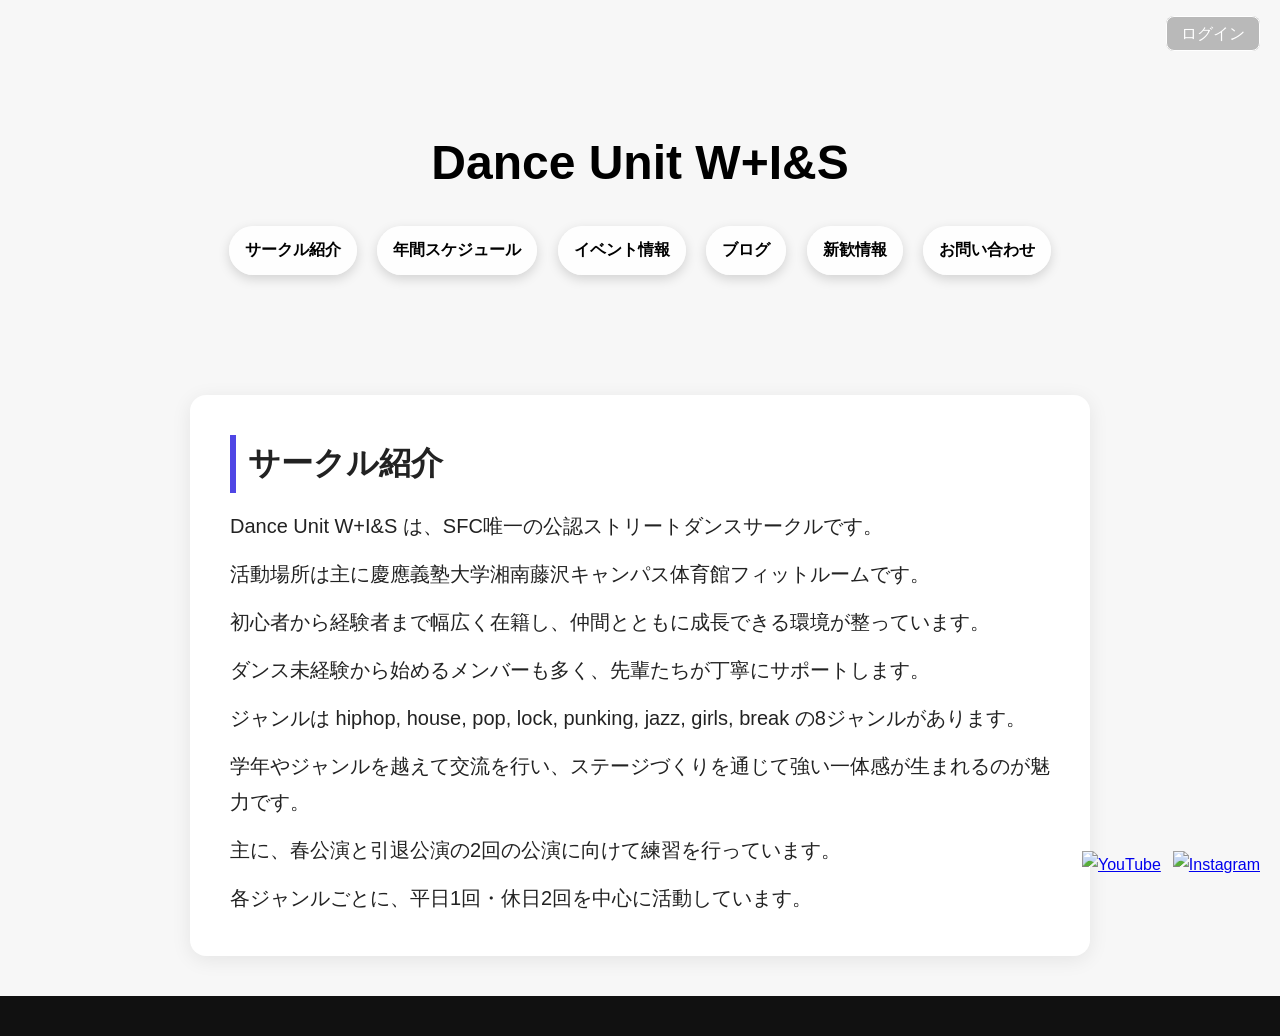
==== about.html @ 1427b846 "Update about.html" ====
<!DOCTYPE html>
<html lang="ja">
<head>
    <meta charset="UTF-8">
    <meta name="viewport" content="width=device-width, initial-scale=1.0">
    <title>サークル紹介 | Dance Unit W+I&S</title>
    <link rel="stylesheet" href="style.css">
</head>
<body>

<header>
    <h1><a href="index.html">Dance Unit W+I&S</a></h1>
    <nav>
        <a href="about.html">サークル紹介</a>
        <a href="activity.html">年間スケジュール</a>
        <a href="event.html">イベント情報</a>
        <a href="https://ameblo.jp/danceunitwis/" target="_blank">ブログ</a>
        <a href="recruit.html">新歓情報</a>
        <a href="contact.html">お問い合わせ</a>
    </nav>

    <div class="login-btn">
        <a href="login.html">ログイン</a>
    </div>
</header>

<main>
    <section>
        <h2>サークル紹介</h2>
        <p>Dance Unit W+I&S は、SFC唯一の公認ストリートダンスサークルです。</p>
        <p>活動場所は主に慶應義塾大学湘南藤沢キャンパス体育館フィットルームです。</p>
        <p>初心者から経験者まで幅広く在籍し、仲間とともに成長できる環境が整っています。</p>
        <p>ダンス未経験から始めるメンバーも多く、先輩たちが丁寧にサポートします。</p>
        <p>ジャンルは hiphop, house, pop, lock, punking, jazz, girls, break の8ジャンルがあります。</p>
        <p>学年やジャンルを越えて交流を行い、ステージづくりを通じて強い一体感が生まれるのが魅力です。</p>
        <p>主に、春公演と引退公演の2回の公演に向けて練習を行っています。</p>
        <p>各ジャンルごとに、平日1回・休日2回を中心に活動しています。</p>
    </section>
</main>

<footer>
    <div class="sns-icons">
        <a href="https://www.youtube.com/channel/UCK87nK26rLyY-33n0b6G8YA" target="_blank">
            <img src="images/youtube.png" class="sns-icon" alt="YouTube">
        </a>
        <a href="https://www.instagram.com/danceunitwis/" target="_blank">
            <img src="images/instagram.png" class="sns-icon" alt="Instagram">
        </a>
    </div>
</footer>

</body>
</html>
---- style.css ----
* {
    margin: 0;
    padding: 0;
    box-sizing: border-box;
}

body {
    font-family: "Yu Gothic", "Hiragino Sans", sans-serif;
    background-color: #f7f7f7;
    color: #222;
    line-height: 1.8;
}

/* 通常ページのヘッダー */
header {
    background-image: url("images/wispicture.jpg");
    background-size: cover;
    background-position: center;
    color: black;
    text-align: center;
    padding: 120px 20px 80px;
    position: relative;
}

header h1 {
    margin: 0;
    font-size: 48px;
}

header h1 a {
    color: black;
    text-decoration: none;
}

header h1 a:hover {
    opacity: 0.8;
}

nav {
    margin-top: 20px;
}

nav a {
    color: black;
    text-decoration: none;
    margin: 0 8px;
    font-weight: bold;
    font-size: 16px;
    display: inline-block;

    /* 高級感ポイント */
    background: rgba(255, 255, 255, 0.85);
    backdrop-filter: blur(6px);
    -webkit-backdrop-filter: blur(6px);

    padding: 10px 16px;
    border-radius: 999px;

    box-shadow: 0 4px 12px rgba(0, 0, 0, 0.15);

    transition: 0.25s;
}

nav a:hover {
    color: #ffd54f;
}

.login-btn {
    position: absolute;
    top: 20px;
    right: 20px;
}

.login-btn a {
    color: white;
    text-decoration: none;
    border: 1px solid white;
    padding: 8px 14px;
    border-radius: 8px;
    background: rgba(0, 0, 0, 0.25);
    transition: 0.2s;
}

.login-btn a:hover {
    background: rgba(0, 0, 0, 0.45);
}

/* 通常ページの本文 */
main {
    max-width: 900px;
    margin: 40px auto;
    background: white;
    padding: 40px;
    border-radius: 16px;
    box-shadow: 0 4px 20px rgba(0, 0, 0, 0.08);
}

.hero {
    text-align: center;
    padding: 30px 20px;
    background-color: #f0f4ff;
    border-radius: 12px;
    margin-bottom: 40px;
}

.hero h2 {
    margin-top: 0;
    font-size: 36px;
    color: #222;
}

.hero p {
    font-size: 20px;
    margin-top: 10px;
}

section {
    margin-bottom: 40px;
}

section:last-child {
    margin-bottom: 0;
}

section h2 {
    font-size: 32px;
    margin-bottom: 15px;
    border-left: 6px solid #4f46e5;
    padding-left: 12px;
    color: #222;
}

section p {
    font-size: 20px;
    margin: 0 0 12px;
}

section p:last-child {
    margin-bottom: 0;
}

/* フッター */
footer {
    text-align: center;
    background: #111;
    color: white;
    padding: 20px;
    margin-top: 40px;
}

.sns-icons {
    position: fixed;
    bottom: 20px;
    right: 20px;
    display: flex;
    align-items: center;
    gap: 12px;
    z-index: 1000;
}

.sns-icon {
    width: 60px;
    height: 60px;
    object-fit: contain;
    cursor: pointer;
    transition: 0.2s;
}

.sns-icon:hover {
    transform: scale(1.1);
}

/* --------------------
   ログインページ
-------------------- */
.login-page {
    margin: 0;
    min-height: 100vh;
    font-family: "Yu Gothic", "Hiragino Sans", sans-serif;
    background: linear-gradient(rgba(0, 0, 0, 0.45), rgba(0, 0, 0, 0.45)),
                url("images/wispicture.jpg");
    background-size: cover;
    background-position: center;
    display: flex;
    justify-content: center;
    align-items: center;
}

.login-container {
    width: 100%;
    display: flex;
    justify-content: center;
    align-items: center;
    padding: 20px;
}

.login-card {
    width: 100%;
    max-width: 420px;
    background: rgba(255, 255, 255, 0.95);
    padding: 40px 30px;
    border-radius: 20px;
    box-shadow: 0 10px 30px rgba(0, 0, 0, 0.18);
    text-align: center;
}

.login-card h2 {
    margin-top: 0;
    margin-bottom: 10px;
    font-size: 32px;
    color: #222;
}

.login-subtitle {
    margin-bottom: 25px;
    color: #666;
    font-size: 16px;
}

.login-card form {
    display: flex;
    flex-direction: column;
    gap: 16px;
}

.login-card input[type="text"],
.login-card input[type="password"] {
    width: 100%;
    padding: 14px 16px;
    font-size: 16px;
    border: 1px solid #ddd;
    border-radius: 10px;
}

.login-card input[type="text"]:focus,
.login-card input[type="password"]:focus {
    outline: none;
    border-color: #4f46e5;
    box-shadow: 0 0 0 3px rgba(79, 70, 229, 0.15);
}

.remember-label {
    display: flex;
    align-items: center;
    gap: 8px;
    font-size: 14px;
    color: #444;
    text-align: left;
}

.login-card button {
    background: #4f46e5;
    color: white;
    border: none;
    padding: 14px;
    font-size: 16px;
    font-weight: bold;
    border-radius: 10px;
    cursor: pointer;
    transition: 0.2s;
}

.login-card button:hover {
    background: #3f37c9;
    transform: translateY(-1px);
}

/* --------------------
   メンバー限定ページ
-------------------- */
.member-page {
    margin: 0;
    font-family: "Yu Gothic", "Hiragino Sans", sans-serif;
    background: #f4f6fb;
    color: #222;
}

.member-header {
    background: linear-gradient(rgba(0, 0, 0, 0.45), rgba(0, 0, 0, 0.45)),
                url("images/wispicture.jpg");
    background-size: cover;
    background-position: center;
    min-height: 320px;
    display: flex;
    justify-content: center;
    align-items: center;
    text-align: center;
    color: white;
    padding: 40px 20px;
}

.member-header-overlay h1 {
    font-size: 56px;
    margin: 0 0 10px;
    letter-spacing: 2px;
}

.member-header-overlay p {
    font-size: 22px;
    margin-bottom: 24px;
    color: white;
}

.back-home {
    display: inline-block;
    padding: 12px 22px;
    background: white;
    color: #222;
    text-decoration: none;
    border-radius: 999px;
    font-weight: bold;
    transition: 0.2s;
}

.back-home:hover {
    transform: translateY(-2px);
}

.member-main {
    max-width: 1100px;
    margin: -40px auto 60px;
    padding: 0 20px;
    position: relative;
    background: transparent;
    box-shadow: none;
}

.member-section {
    position: relative;
    margin-bottom: 40px;
}

.login-id {
    position: absolute;
    top: 10px;
    right: 20px;
    font-size: 16px;
    color: #666;
    white-space: nowrap;
    font-weight: 600;
}

.member-section h2 {
    font-size: 30px;
    margin-top: 50px;
    margin-bottom: 20px;
    padding-right: 160px;
    color: #222;
    border: none;
    padding-left: 0;
}

.member-card-grid {
    display: grid;
    grid-template-columns: repeat(auto-fit, minmax(280px, 1fr));
    gap: 20px;
}

.member-card {
    background: white;
    border-radius: 18px;
    padding: 24px;
    box-shadow: 0 8px 24px rgba(0, 0, 0, 0.08);
}

.member-card h3 {
    margin-top: 0;
    margin-bottom: 12px;
    font-size: 22px;
    color: #4f46e5;
}

.member-card p {
    font-size: 16px;
    margin-bottom: 18px;
    line-height: 1.7;
}

.member-link-btn {
    display: inline-block;
    background: #4f46e5;
    color: white;
    text-decoration: none;
    padding: 10px 18px;
    border-radius: 10px;
    font-weight: bold;
    transition: 0.2s;
}

.member-link-btn:hover {
    background: #3f37c9;
    transform: translateY(-1px);
}

.member-message-box {
    background: linear-gradient(135deg, #4f46e5, #7c3aed);
    color: white;
    padding: 30px;
    border-radius: 20px;
    box-shadow: 0 10px 30px rgba(79, 70, 229, 0.18);
}

.member-message-box p {
    margin: 0;
    font-size: 18px;
    line-height: 1.9;
    color: white;
}

.photo-grid {
    display: grid;
    grid-template-columns: repeat(auto-fit, minmax(180px, 1fr));
    gap: 18px;
    margin-top: 20px;
}

.photo-grid img {
    width: 100%;
    height: 220px;
    object-fit: cover;
    border-radius: 14px;
    box-shadow: 0 6px 18px rgba(0, 0, 0, 0.12);
}

.large-gallery img:hover {
    transform: scale(1.03);
    transition: 0.2s;
}

.member-top-bar {
    margin: 40px auto 30px;
}

.member-main {
    margin-top: 20px;
}

/* --------------------
   練習動画ページ
-------------------- */
.video-list {
    display: grid;
    grid-template-columns: repeat(auto-fit, minmax(260px, 1fr));
    gap: 24px;
    margin-top: 20px;
}

.video-card {
    background: white;
    border-radius: 18px;
    padding: 24px;
    text-align: center;
    box-shadow: 0 8px 24px rgba(0, 0, 0, 0.08);
    transition: 0.2s;
}

.video-card:hover {
    transform: translateY(-5px);
}

.video-card h3 {
    margin-bottom: 10px;
    font-size: 22px;
    color: #4f46e5;
}

.video-card p {
    font-size: 15px;
    color: #555;
    margin-bottom: 18px;
}

.video-button {
    display: inline-block;
    padding: 10px 20px;
    background: #4f46e5;
    color: white;
    border-radius: 999px;
    text-decoration: none;
    font-weight: bold;
    transition: 0.2s;
}

.video-button:hover {
    background: #3f37c9;
}

.hidden {
    display: none;
}

/* --------------------
   スマホ対応
-------------------- */
@media screen and (max-width: 768px) {
    header {
        padding: 90px 15px 50px;
    }

    header h1 {
        font-size: 34px;
    }

    nav a {
        display: block;
        margin: 10px 0;
        font-size: 16px;
    }

    .login-btn {
        top: 15px;
        right: 15px;
    }

    .login-btn a {
        font-size: 14px;
        padding: 6px 10px;
    }

    main {
        margin: 20px 15px;
        padding: 25px 20px;
    }

    .hero {
        padding: 24px 16px;
    }

    .hero h2 {
        font-size: 28px;
    }

    .hero p,
    section p {
        font-size: 16px;
    }

    section h2 {
        font-size: 24px;
    }

    .sns-icons {
        bottom: 15px;
        right: 15px;
        gap: 10px;
    }

    .sns-icon {
        width: 50px;
        height: 50px;
    }

    .member-header-overlay h1 {
        font-size: 38px;
    }

    .member-header-overlay p {
        font-size: 18px;
    }

    .member-main {
        margin: -25px auto 40px;
        padding: 0 15px;
    }

    .member-section h2 {
        font-size: 24px;
        margin-top: 65px;
        padding-right: 0;
    }

    .login-id {
        top: 10px;
        right: 0;
        font-size: 14px;
    }

    .member-card {
        padding: 20px;
    }

    .photo-grid img {
        height: 180px;
    }
}

.member-top-bar {
    display: flex;
    justify-content: space-between;
    align-items: center;
    gap: 12px;
    flex-wrap: wrap;
    margin: 40px auto 30px;
    max-width: 1100px;
    padding: 0 20px;
}

.member-main {
    margin: 20px auto 60px;
}
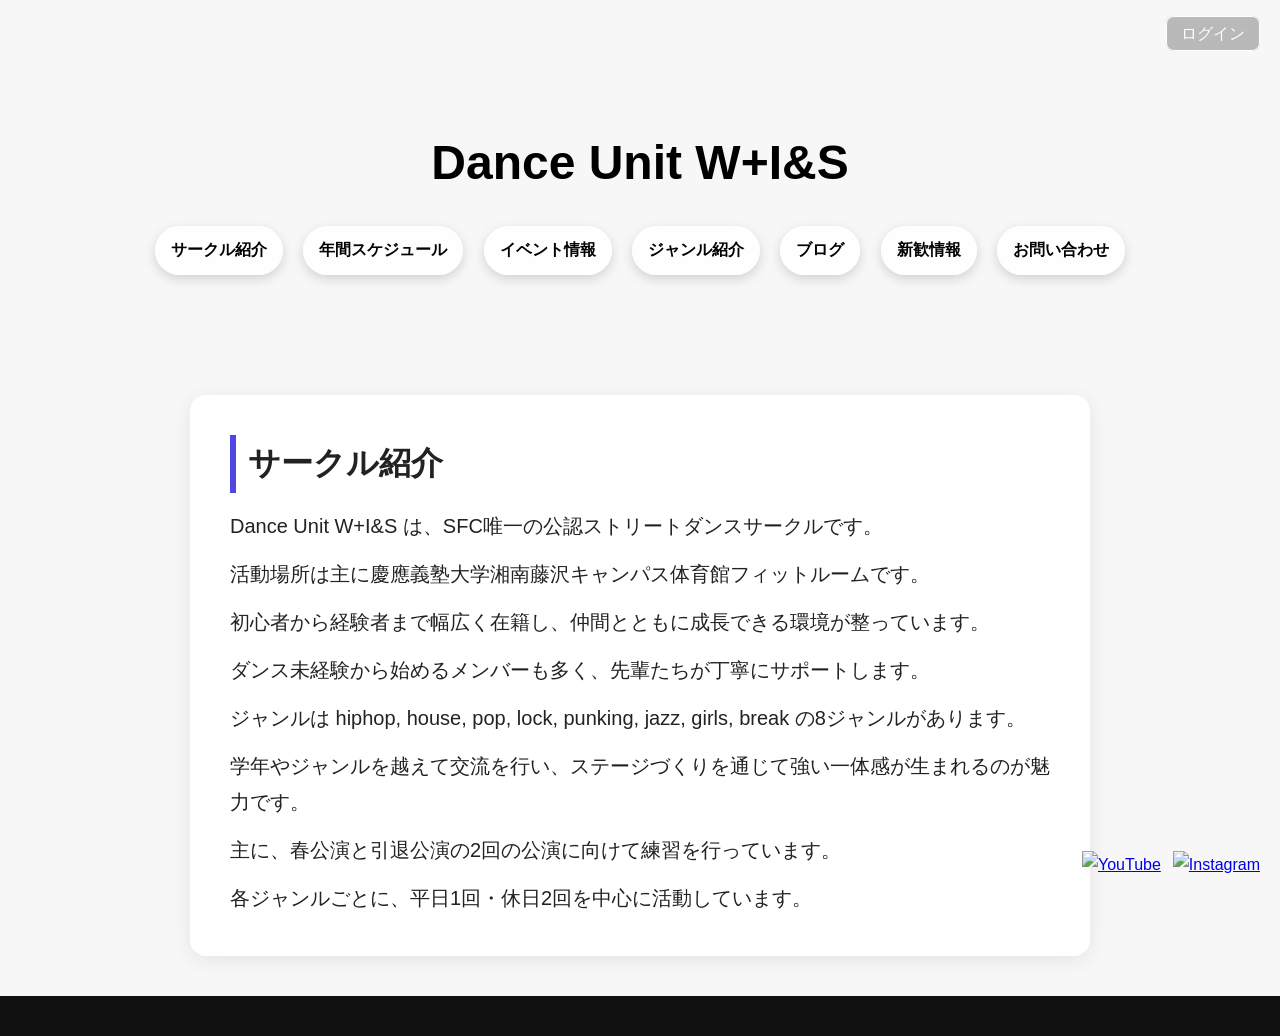
==== commit 09b196a2: "Update about.html" ====
--- a/about.html
+++ b/about.html
@@ -14,6 +14,7 @@
         <a href="about.html">サークル紹介</a>
         <a href="activity.html">年間スケジュール</a>
         <a href="event.html">イベント情報</a>
+        <a href="genre.html">ジャンル紹介</a>
         <a href="https://ameblo.jp/danceunitwis/" target="_blank">ブログ</a>
         <a href="recruit.html">新歓情報</a>
         <a href="contact.html">お問い合わせ</a>
